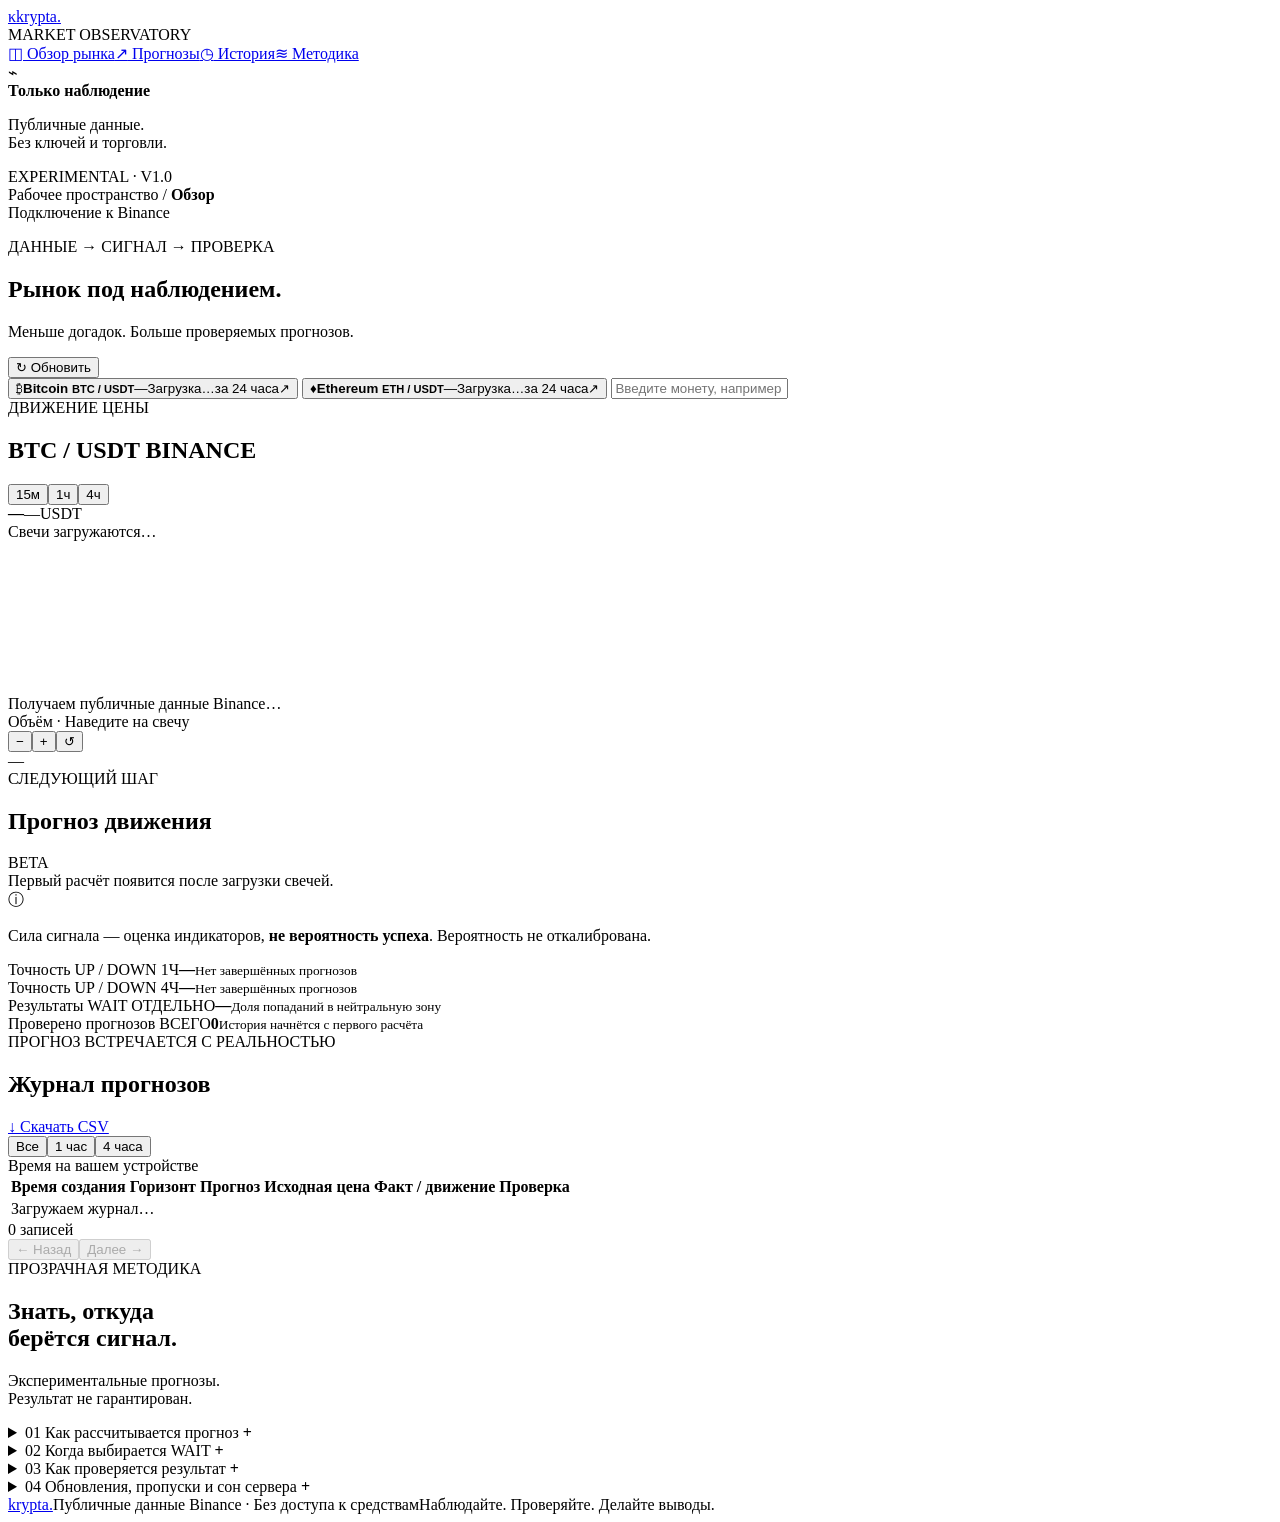
==== app/static/index.html @ 6041b958 "Update index.html" ====
<!doctype html>
<html lang="ru">
<head>
  <meta charset="utf-8"><meta name="viewport" content="width=device-width,initial-scale=1">
  <meta name="theme-color" content="#111a20">
  <meta name="description" content="BTC и ETH: публичные данные Binance, экспериментальные сигналы и прозрачная проверка прогнозов.">
  <title>Krypta — рынок под наблюдением</title>
  <link rel="icon" href="/static/favicon.svg" type="image/svg+xml">
  <link rel="stylesheet" href="/static/style.css">
  <script src="/static/chart.js" defer></script><script src="/static/app.js" defer></script>
</head>
<body>
<aside class="sidebar">
  <a class="brand" href="#overview" aria-label="Krypta, обзор"><span class="brand-mark">κ</span>krypta<span class="brand-dot">.</span></a>
  <div class="workspace-label">MARKET OBSERVATORY</div>
  <nav aria-label="Навигация"><a class="nav-link active" href="#overview"><span>◫</span> Обзор рынка</a><a class="nav-link" href="#signals"><span>↗</span> Прогнозы</a><a class="nav-link" href="#history"><span>◷</span> История</a><a class="nav-link" href="#method"><span>≋</span> Методика</a></nav>
  <div class="sidebar-bottom"><div class="read-only-icon">⌁</div><strong>Только наблюдение</strong><p>Публичные данные.<br>Без ключей и торговли.</p><span class="version">EXPERIMENTAL · V1.0</span></div>
</aside>
<main id="overview">
  <header class="topbar"><div class="breadcrumb">Рабочее пространство <span>/</span> <strong>Обзор</strong></div><div class="connection"><span class="status-dot" id="connection-dot"></span><span id="connection-text">Подключение к Binance</span></div></header>
  <div class="page-content">
    <section class="page-heading"><div><p class="eyebrow">ДАННЫЕ → СИГНАЛ → ПРОВЕРКА</p><h1>Рынок под наблюдением<span>.</span></h1><p class="subtitle">Меньше догадок. Больше проверяемых прогнозов.</p></div><button id="refresh" class="button subtle" type="button"><span id="refresh-icon">↻</span> Обновить</button></section>
    <div class="notice error hidden" id="error" role="alert"></div>
    <div class="notice hidden" id="storage-notice"></div>
    <section class="market-cards" aria-label="Выбор валютной пары">
      <button class="market-card selected" data-symbol="BTCUSDT" aria-pressed="true"><span class="coin-icon btc">₿</span><span class="coin-info"><strong>Bitcoin <small>BTC / USDT</small></strong><span class="market-value" id="btc-price">—</span></span><span class="coin-right"><span class="market-change" id="btc-change">Загрузка…</span><span class="small-label">за 24 часа</span></span><span class="selected-indicator">↗</span></button>
      <button class="market-card" data-symbol="ETHUSDT" aria-pressed="false"><span class="coin-icon eth">♦</span><span class="coin-info"><strong>Ethereum <small>ETH / USDT</small></strong><span class="market-value" id="eth-price">—</span></span><span class="coin-right"><span class="market-change" id="eth-change">Загрузка…</span><span class="small-label">за 24 часа</span></span><span class="selected-indicator">↗</span></button>
      <input id="symbol-search" type="text" placeholder="Введите монету, например SOLUSDT">
    </section>
    <div class="analysis-grid">
      <section class="panel chart-panel" aria-labelledby="chart-title">
        <div class="panel-top"><div><div class="section-kicker">ДВИЖЕНИЕ ЦЕНЫ</div><h2 id="chart-title">BTC / USDT <span class="exchange-label">BINANCE</span></h2></div><div class="segmented" id="intervals" aria-label="Интервал свечей"><button data-interval="15m" aria-pressed="false">15м</button><button data-interval="1h" class="active" aria-pressed="true">1ч</button><button data-interval="4h" aria-pressed="false">4ч</button></div></div>
        <div class="quote-line"><strong id="main-price">—</strong><span id="main-change">—</span><span class="currency-label">USDT</span></div>
        <div class="ohlc" id="ohlc" aria-live="off">Свечи загружаются…</div>
        <div class="chart-wrap"><canvas id="chart" role="img" aria-label="Интерактивный свечной график цены. Масштаб меняется кнопками или колёсиком; перетаскивание сдвигает график."></canvas><div class="chart-message" id="chart-message">Получаем публичные данные Binance…</div></div>
        <div class="chart-bottom"><span><i class="legend-dot"></i> Объём <span class="chart-hint">· Наведите на свечу</span></span><div class="chart-controls"><button id="zoom-out" aria-label="Уменьшить масштаб">−</button><button id="zoom-in" aria-label="Увеличить масштаб">+</button><button id="chart-reset" aria-label="Показать последние свечи">↺</button></div><span id="updated">—</span></div>
      </section>
      <section class="panel signals-panel" id="signals" aria-labelledby="signals-title"><div class="panel-top"><div><div class="section-kicker">СЛЕДУЮЩИЙ ШАГ</div><h2 id="signals-title">Прогноз движения</h2></div><span class="beta-tag">BETA</span></div><div id="forecast-cards" class="forecast-list"><div class="empty compact">Первый расчёт появится после загрузки свечей.</div></div><div class="signal-disclaimer"><span>ⓘ</span><p>Сила сигнала — оценка индикаторов, <strong>не вероятность успеха</strong>. Вероятность не откалибрована.</p></div></section>
    </div>
    <section class="stats-grid" aria-label="Результаты проверки"><div class="stat"><span class="stat-label">Точность UP / DOWN <span>1Ч</span></span><strong id="accuracy-1">—</strong><small id="sample-1">Нет завершённых прогнозов</small></div><div class="stat"><span class="stat-label">Точность UP / DOWN <span>4Ч</span></span><strong id="accuracy-4">—</strong><small id="sample-4">Нет завершённых прогнозов</small></div><div class="stat"><span class="stat-label">Результаты WAIT <span>ОТДЕЛЬНО</span></span><strong id="wait-score">—</strong><small id="wait-sample">Доля попаданий в нейтральную зону</small></div><div class="stat"><span class="stat-label">Проверено прогнозов <span>ВСЕГО</span></span><strong id="evaluated-total">0</strong><small id="pending-total">История начнётся с первого расчёта</small></div></section>
    <section class="panel history-panel" id="history" aria-labelledby="history-title"><div class="panel-top"><div><div class="section-kicker">ПРОГНОЗ ВСТРЕЧАЕТСЯ С РЕАЛЬНОСТЬЮ</div><h2 id="history-title">Журнал прогнозов</h2></div><a id="export" class="button subtle" href="/api/export.csv?symbol=BTCUSDT" download>↓ <span>Скачать CSV</span></a></div><div class="history-toolbar"><div class="segmented" id="history-filters" aria-label="Горизонт прогноза"><button data-horizon="0" class="active" aria-pressed="true">Все</button><button data-horizon="1" aria-pressed="false">1 час</button><button data-horizon="4" aria-pressed="false">4 часа</button></div><span class="small-label">Время на вашем устройстве</span></div><div class="table-scroll"><table><thead><tr><th>Время создания</th><th>Горизонт</th><th>Прогноз</th><th>Исходная цена</th><th>Факт / движение</th><th>Проверка</th></tr></thead><tbody id="history-body"><tr><td colspan="6"><div class="empty">Загружаем журнал…</div></td></tr></tbody></table></div><div class="table-footer"><span id="history-count">0 записей</span><div><button class="button subtle" id="previous" disabled>← Назад</button><button class="button subtle" id="next" disabled>Далее →</button></div></div></section>
    <section class="method-section" id="method"><div><span class="section-kicker">ПРОЗРАЧНАЯ МЕТОДИКА</span><h2>Знать, откуда<br>берётся сигнал.</h2><p>Экспериментальные прогнозы.<br>Результат не гарантирован.</p></div><div class="method-details"><details><summary><span>01</span> Как рассчитывается прогноз <b>+</b></summary><p>Для 1 часа анализируем 100 закрытых свечей по 15 минут, для 4 часов — 100 часовых. Считаем EMA12/26, RSI14, ATR14 и импульс за 4 свечи. Взвешенный сигнал S = 0,5 × тренд + 0,3 × импульс + 0,2 × RSI; компоненты нормированы от −1 до +1. Сила сигнала = |S| × 100. Это эвристическая шкала, не вероятность.</p></details><details><summary><span>02</span> Когда выбирается WAIT <b>+</b></summary><p>Нейтральная зона δ = max(0,12%; 0,5 × ATR%). Прокси движения = S × ATR% × 2. WAIT выбирается при |S| &lt; 0,25 или |прокси| ≤ δ. Иначе знак сигнала определяет UP или DOWN. Прокси используется только как правило классификации, а не целевая цена.</p></details><details><summary><span>03</span> Как проверяется результат <b>+</b></summary><p>Исходная цена — закрытие последней доступной минутной свечи. Горизонт отсчитывается от её границы, которая может быть до 2 минут раньше записи прогноза. Факт — закрытие минутной свечи точно на границе +1ч / +4ч. Изменение выше +δ означает UP, ниже −δ — DOWN, внутри зоны — WAIT. Порог фиксируется при создании. Точность направленных прогнозов и WAIT считается отдельно, по текущей паре. Перекрывающиеся горизонты зависимы: это наблюдаемая статистика, не доказательство будущей эффективности.</p></details><details><summary><span>04</span> Обновления, пропуски и сон сервера <b>+</b></summary><p>Цена обновляется каждые 15 секунд, свечи и журнал — каждые 30. Новые прогнозы создаются раз в 15 минут, пока сервер работает. При отсутствии данных прогноз не создаётся. После сна проверяем сохранённые прогнозы по историческим свечам; пропущенные прогнозы задним числом не добавляются. Нет целевой свечи — проверка ждёт. Свеча графика, которая ещё формируется, не участвует в прогнозах.</p></details></div></section>
    <footer><a class="footer-brand" href="#overview">krypta.</a><span>Публичные данные Binance · Без доступа к средствам</span><span>Наблюдайте. Проверяйте. Делайте выводы.</span></footer>
  </div>
</main>
</body></html>
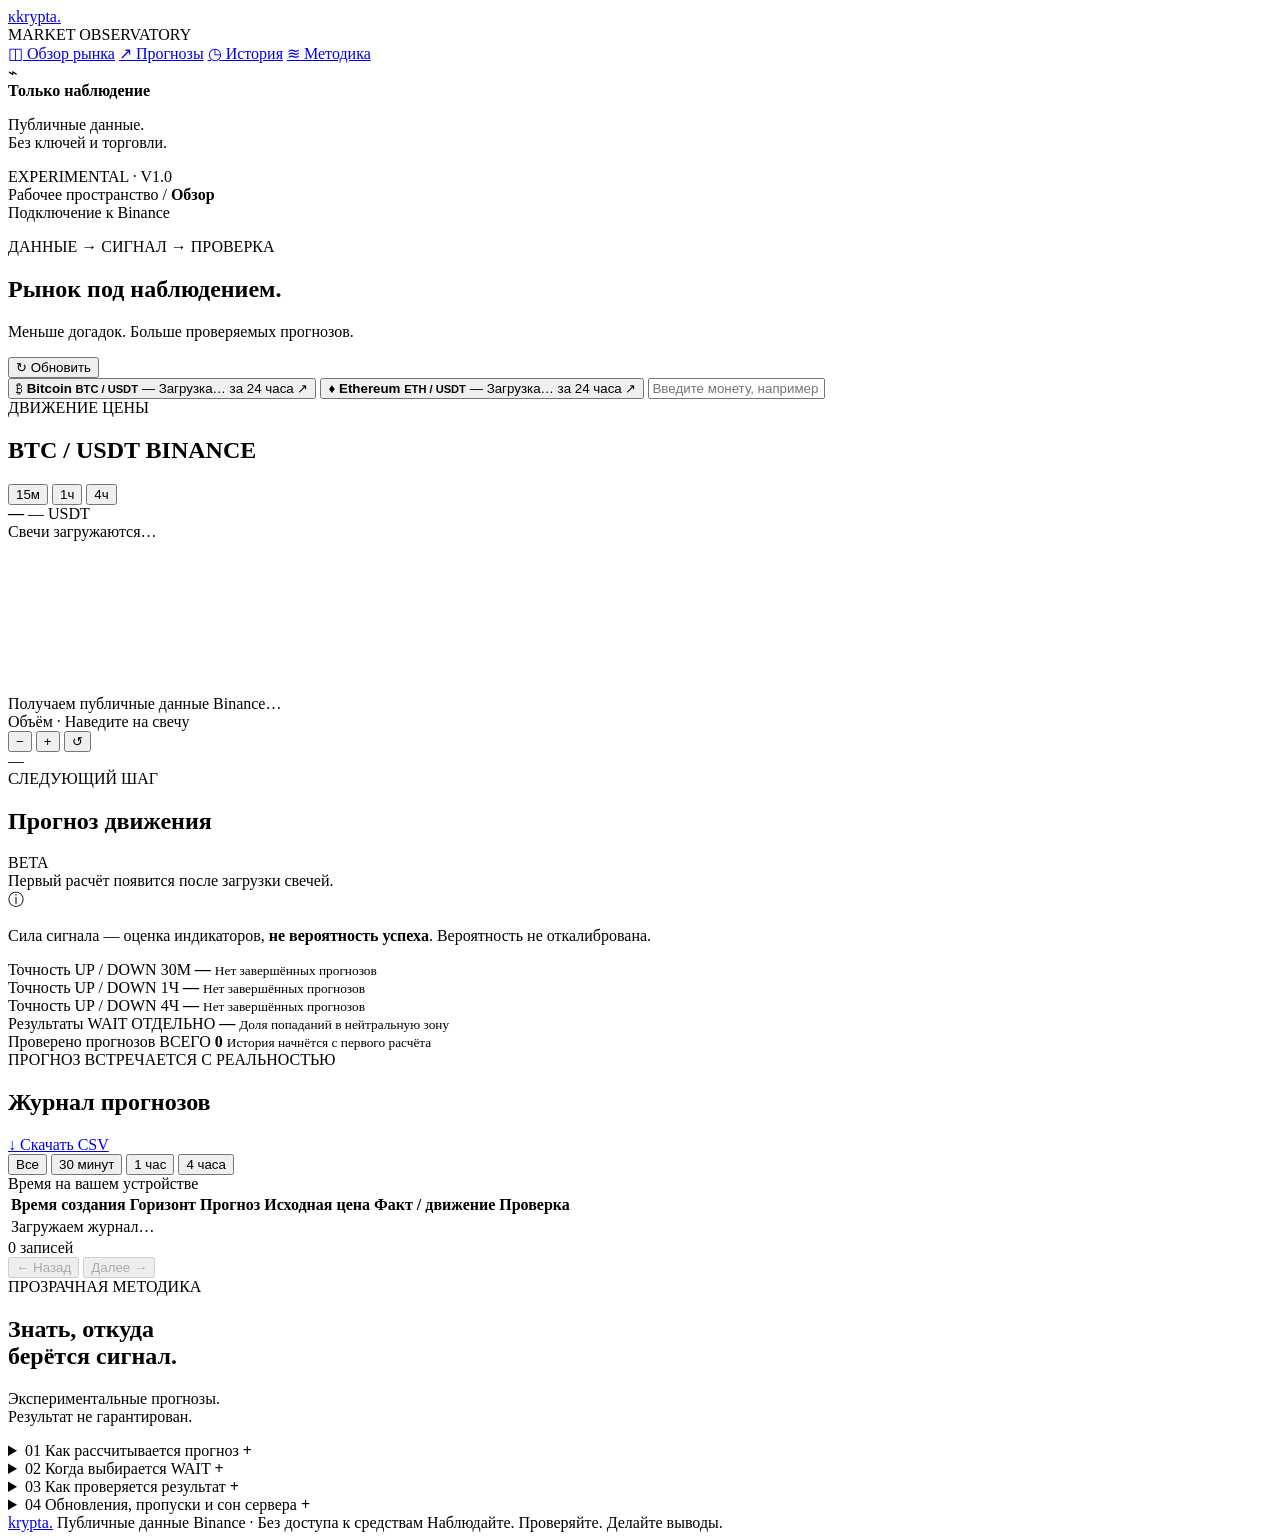
==== commit 7c3f74c8: "Update index.html" ====
--- a/app/static/index.html
+++ b/app/static/index.html
@@ -1,46 +1,464 @@
 <!doctype html>
 <html lang="ru">
 <head>
-  <meta charset="utf-8"><meta name="viewport" content="width=device-width,initial-scale=1">
+  <meta charset="utf-8">
+  <meta name="viewport" content="width=device-width,initial-scale=1">
   <meta name="theme-color" content="#111a20">
-  <meta name="description" content="BTC и ETH: публичные данные Binance, экспериментальные сигналы и прозрачная проверка прогнозов.">
+  <meta name="description" content="Криптоаналитика: публичные данные Binance, экспериментальные сигналы и прозрачная проверка прогнозов.">
   <title>Krypta — рынок под наблюдением</title>
   <link rel="icon" href="/static/favicon.svg" type="image/svg+xml">
   <link rel="stylesheet" href="/static/style.css">
-  <script src="/static/chart.js" defer></script><script src="/static/app.js" defer></script>
+  <script src="/static/chart.js" defer></script>
+  <script src="/static/app.js" defer></script>
 </head>
+
 <body>
+
 <aside class="sidebar">
-  <a class="brand" href="#overview" aria-label="Krypta, обзор"><span class="brand-mark">κ</span>krypta<span class="brand-dot">.</span></a>
+  <a class="brand" href="#overview" aria-label="Krypta, обзор">
+    <span class="brand-mark">κ</span>krypta<span class="brand-dot">.</span>
+  </a>
+
   <div class="workspace-label">MARKET OBSERVATORY</div>
-  <nav aria-label="Навигация"><a class="nav-link active" href="#overview"><span>◫</span> Обзор рынка</a><a class="nav-link" href="#signals"><span>↗</span> Прогнозы</a><a class="nav-link" href="#history"><span>◷</span> История</a><a class="nav-link" href="#method"><span>≋</span> Методика</a></nav>
-  <div class="sidebar-bottom"><div class="read-only-icon">⌁</div><strong>Только наблюдение</strong><p>Публичные данные.<br>Без ключей и торговли.</p><span class="version">EXPERIMENTAL · V1.0</span></div>
+
+  <nav aria-label="Навигация">
+    <a class="nav-link active" href="#overview"><span>◫</span> Обзор рынка</a>
+    <a class="nav-link" href="#signals"><span>↗</span> Прогнозы</a>
+    <a class="nav-link" href="#history"><span>◷</span> История</a>
+    <a class="nav-link" href="#method"><span>≋</span> Методика</a>
+  </nav>
+
+  <div class="sidebar-bottom">
+    <div class="read-only-icon">⌁</div>
+    <strong>Только наблюдение</strong>
+    <p>Публичные данные.<br>Без ключей и торговли.</p>
+    <span class="version">EXPERIMENTAL · V1.0</span>
+  </div>
 </aside>
+
 <main id="overview">
-  <header class="topbar"><div class="breadcrumb">Рабочее пространство <span>/</span> <strong>Обзор</strong></div><div class="connection"><span class="status-dot" id="connection-dot"></span><span id="connection-text">Подключение к Binance</span></div></header>
+
+  <header class="topbar">
+    <div class="breadcrumb">
+      Рабочее пространство <span>/</span> <strong>Обзор</strong>
+    </div>
+
+    <div class="connection">
+      <span class="status-dot" id="connection-dot"></span>
+      <span id="connection-text">Подключение к Binance</span>
+    </div>
+  </header>
+
   <div class="page-content">
-    <section class="page-heading"><div><p class="eyebrow">ДАННЫЕ → СИГНАЛ → ПРОВЕРКА</p><h1>Рынок под наблюдением<span>.</span></h1><p class="subtitle">Меньше догадок. Больше проверяемых прогнозов.</p></div><button id="refresh" class="button subtle" type="button"><span id="refresh-icon">↻</span> Обновить</button></section>
+
+    <section class="page-heading">
+      <div>
+        <p class="eyebrow">ДАННЫЕ → СИГНАЛ → ПРОВЕРКА</p>
+        <h1>Рынок под наблюдением<span>.</span></h1>
+        <p class="subtitle">Меньше догадок. Больше проверяемых прогнозов.</p>
+      </div>
+
+      <button id="refresh" class="button subtle" type="button">
+        <span id="refresh-icon">↻</span> Обновить
+      </button>
+    </section>
+
     <div class="notice error hidden" id="error" role="alert"></div>
     <div class="notice hidden" id="storage-notice"></div>
+
     <section class="market-cards" aria-label="Выбор валютной пары">
-      <button class="market-card selected" data-symbol="BTCUSDT" aria-pressed="true"><span class="coin-icon btc">₿</span><span class="coin-info"><strong>Bitcoin <small>BTC / USDT</small></strong><span class="market-value" id="btc-price">—</span></span><span class="coin-right"><span class="market-change" id="btc-change">Загрузка…</span><span class="small-label">за 24 часа</span></span><span class="selected-indicator">↗</span></button>
-      <button class="market-card" data-symbol="ETHUSDT" aria-pressed="false"><span class="coin-icon eth">♦</span><span class="coin-info"><strong>Ethereum <small>ETH / USDT</small></strong><span class="market-value" id="eth-price">—</span></span><span class="coin-right"><span class="market-change" id="eth-change">Загрузка…</span><span class="small-label">за 24 часа</span></span><span class="selected-indicator">↗</span></button>
-      <input id="symbol-search" type="text" placeholder="Введите монету, например SOLUSDT">
+
+      <button class="market-card selected" data-symbol="BTCUSDT" aria-pressed="true">
+        <span class="coin-icon btc">₿</span>
+
+        <span class="coin-info">
+          <strong>
+            Bitcoin
+            <small>BTC / USDT</small>
+          </strong>
+          <span class="market-value" id="btc-price">—</span>
+        </span>
+
+        <span class="coin-right">
+          <span class="market-change" id="btc-change">Загрузка…</span>
+          <span class="small-label">за 24 часа</span>
+        </span>
+
+        <span class="selected-indicator">↗</span>
+      </button>
+
+      <button class="market-card" data-symbol="ETHUSDT" aria-pressed="false">
+        <span class="coin-icon eth">♦</span>
+
+        <span class="coin-info">
+          <strong>
+            Ethereum
+            <small>ETH / USDT</small>
+          </strong>
+          <span class="market-value" id="eth-price">—</span>
+        </span>
+
+        <span class="coin-right">
+          <span class="market-change" id="eth-change">Загрузка…</span>
+          <span class="small-label">за 24 часа</span>
+        </span>
+
+        <span class="selected-indicator">↗</span>
+      </button>
+
+      <input
+        id="symbol-search"
+        type="text"
+        placeholder="Введите монету, например SOL"
+      >
+
     </section>
+
     <div class="analysis-grid">
+
       <section class="panel chart-panel" aria-labelledby="chart-title">
-        <div class="panel-top"><div><div class="section-kicker">ДВИЖЕНИЕ ЦЕНЫ</div><h2 id="chart-title">BTC / USDT <span class="exchange-label">BINANCE</span></h2></div><div class="segmented" id="intervals" aria-label="Интервал свечей"><button data-interval="15m" aria-pressed="false">15м</button><button data-interval="1h" class="active" aria-pressed="true">1ч</button><button data-interval="4h" aria-pressed="false">4ч</button></div></div>
-        <div class="quote-line"><strong id="main-price">—</strong><span id="main-change">—</span><span class="currency-label">USDT</span></div>
-        <div class="ohlc" id="ohlc" aria-live="off">Свечи загружаются…</div>
-        <div class="chart-wrap"><canvas id="chart" role="img" aria-label="Интерактивный свечной график цены. Масштаб меняется кнопками или колёсиком; перетаскивание сдвигает график."></canvas><div class="chart-message" id="chart-message">Получаем публичные данные Binance…</div></div>
-        <div class="chart-bottom"><span><i class="legend-dot"></i> Объём <span class="chart-hint">· Наведите на свечу</span></span><div class="chart-controls"><button id="zoom-out" aria-label="Уменьшить масштаб">−</button><button id="zoom-in" aria-label="Увеличить масштаб">+</button><button id="chart-reset" aria-label="Показать последние свечи">↺</button></div><span id="updated">—</span></div>
+
+        <div class="panel-top">
+          <div>
+            <div class="section-kicker">ДВИЖЕНИЕ ЦЕНЫ</div>
+            <h2 id="chart-title">
+              BTC / USDT
+              <span class="exchange-label">BINANCE</span>
+            </h2>
+          </div>
+
+          <div class="segmented" id="intervals" aria-label="Интервал свечей">
+            <button data-interval="15m" aria-pressed="false">15м</button>
+            <button data-interval="1h" class="active" aria-pressed="true">1ч</button>
+            <button data-interval="4h" aria-pressed="false">4ч</button>
+          </div>
+        </div>
+
+        <div class="quote-line">
+          <strong id="main-price">—</strong>
+          <span id="main-change">—</span>
+          <span class="currency-label">USDT</span>
+        </div>
+
+        <div class="ohlc" id="ohlc" aria-live="off">
+          Свечи загружаются…
+        </div>
+
+        <div class="chart-wrap">
+          <canvas
+            id="chart"
+            role="img"
+            aria-label="Интерактивный свечной график цены."
+          ></canvas>
+
+          <div class="chart-message" id="chart-message">
+            Получаем публичные данные Binance…
+          </div>
+        </div>
+
+        <div class="chart-bottom">
+          <span>
+            <i class="legend-dot"></i>
+            Объём
+            <span class="chart-hint">· Наведите на свечу</span>
+          </span>
+
+          <div class="chart-controls">
+            <button id="zoom-out" aria-label="Уменьшить масштаб">−</button>
+            <button id="zoom-in" aria-label="Увеличить масштаб">+</button>
+            <button id="chart-reset" aria-label="Показать последние свечи">↺</button>
+          </div>
+
+          <span id="updated">—</span>
+        </div>
+
       </section>
-      <section class="panel signals-panel" id="signals" aria-labelledby="signals-title"><div class="panel-top"><div><div class="section-kicker">СЛЕДУЮЩИЙ ШАГ</div><h2 id="signals-title">Прогноз движения</h2></div><span class="beta-tag">BETA</span></div><div id="forecast-cards" class="forecast-list"><div class="empty compact">Первый расчёт появится после загрузки свечей.</div></div><div class="signal-disclaimer"><span>ⓘ</span><p>Сила сигнала — оценка индикаторов, <strong>не вероятность успеха</strong>. Вероятность не откалибрована.</p></div></section>
+
+      <section class="panel signals-panel" id="signals" aria-labelledby="signals-title">
+
+        <div class="panel-top">
+          <div>
+            <div class="section-kicker">СЛЕДУЮЩИЙ ШАГ</div>
+            <h2 id="signals-title">Прогноз движения</h2>
+          </div>
+
+          <span class="beta-tag">BETA</span>
+        </div>
+
+        <div id="forecast-cards" class="forecast-list">
+          <div class="empty compact">
+            Первый расчёт появится после загрузки свечей.
+          </div>
+        </div>
+
+        <div class="signal-disclaimer">
+          <span>ⓘ</span>
+          <p>
+            Сила сигнала — оценка индикаторов,
+            <strong>не вероятность успеха</strong>.
+            Вероятность не откалибрована.
+          </p>
+        </div>
+
+      </section>
+
     </div>
-    <section class="stats-grid" aria-label="Результаты проверки"><div class="stat"><span class="stat-label">Точность UP / DOWN <span>1Ч</span></span><strong id="accuracy-1">—</strong><small id="sample-1">Нет завершённых прогнозов</small></div><div class="stat"><span class="stat-label">Точность UP / DOWN <span>4Ч</span></span><strong id="accuracy-4">—</strong><small id="sample-4">Нет завершённых прогнозов</small></div><div class="stat"><span class="stat-label">Результаты WAIT <span>ОТДЕЛЬНО</span></span><strong id="wait-score">—</strong><small id="wait-sample">Доля попаданий в нейтральную зону</small></div><div class="stat"><span class="stat-label">Проверено прогнозов <span>ВСЕГО</span></span><strong id="evaluated-total">0</strong><small id="pending-total">История начнётся с первого расчёта</small></div></section>
-    <section class="panel history-panel" id="history" aria-labelledby="history-title"><div class="panel-top"><div><div class="section-kicker">ПРОГНОЗ ВСТРЕЧАЕТСЯ С РЕАЛЬНОСТЬЮ</div><h2 id="history-title">Журнал прогнозов</h2></div><a id="export" class="button subtle" href="/api/export.csv?symbol=BTCUSDT" download>↓ <span>Скачать CSV</span></a></div><div class="history-toolbar"><div class="segmented" id="history-filters" aria-label="Горизонт прогноза"><button data-horizon="0" class="active" aria-pressed="true">Все</button><button data-horizon="1" aria-pressed="false">1 час</button><button data-horizon="4" aria-pressed="false">4 часа</button></div><span class="small-label">Время на вашем устройстве</span></div><div class="table-scroll"><table><thead><tr><th>Время создания</th><th>Горизонт</th><th>Прогноз</th><th>Исходная цена</th><th>Факт / движение</th><th>Проверка</th></tr></thead><tbody id="history-body"><tr><td colspan="6"><div class="empty">Загружаем журнал…</div></td></tr></tbody></table></div><div class="table-footer"><span id="history-count">0 записей</span><div><button class="button subtle" id="previous" disabled>← Назад</button><button class="button subtle" id="next" disabled>Далее →</button></div></div></section>
-    <section class="method-section" id="method"><div><span class="section-kicker">ПРОЗРАЧНАЯ МЕТОДИКА</span><h2>Знать, откуда<br>берётся сигнал.</h2><p>Экспериментальные прогнозы.<br>Результат не гарантирован.</p></div><div class="method-details"><details><summary><span>01</span> Как рассчитывается прогноз <b>+</b></summary><p>Для 1 часа анализируем 100 закрытых свечей по 15 минут, для 4 часов — 100 часовых. Считаем EMA12/26, RSI14, ATR14 и импульс за 4 свечи. Взвешенный сигнал S = 0,5 × тренд + 0,3 × импульс + 0,2 × RSI; компоненты нормированы от −1 до +1. Сила сигнала = |S| × 100. Это эвристическая шкала, не вероятность.</p></details><details><summary><span>02</span> Когда выбирается WAIT <b>+</b></summary><p>Нейтральная зона δ = max(0,12%; 0,5 × ATR%). Прокси движения = S × ATR% × 2. WAIT выбирается при |S| &lt; 0,25 или |прокси| ≤ δ. Иначе знак сигнала определяет UP или DOWN. Прокси используется только как правило классификации, а не целевая цена.</p></details><details><summary><span>03</span> Как проверяется результат <b>+</b></summary><p>Исходная цена — закрытие последней доступной минутной свечи. Горизонт отсчитывается от её границы, которая может быть до 2 минут раньше записи прогноза. Факт — закрытие минутной свечи точно на границе +1ч / +4ч. Изменение выше +δ означает UP, ниже −δ — DOWN, внутри зоны — WAIT. Порог фиксируется при создании. Точность направленных прогнозов и WAIT считается отдельно, по текущей паре. Перекрывающиеся горизонты зависимы: это наблюдаемая статистика, не доказательство будущей эффективности.</p></details><details><summary><span>04</span> Обновления, пропуски и сон сервера <b>+</b></summary><p>Цена обновляется каждые 15 секунд, свечи и журнал — каждые 30. Новые прогнозы создаются раз в 15 минут, пока сервер работает. При отсутствии данных прогноз не создаётся. После сна проверяем сохранённые прогнозы по историческим свечам; пропущенные прогнозы задним числом не добавляются. Нет целевой свечи — проверка ждёт. Свеча графика, которая ещё формируется, не участвует в прогнозах.</p></details></div></section>
-    <footer><a class="footer-brand" href="#overview">krypta.</a><span>Публичные данные Binance · Без доступа к средствам</span><span>Наблюдайте. Проверяйте. Делайте выводы.</span></footer>
+
+    <section class="stats-grid" aria-label="Результаты проверки">
+
+      <div class="stat">
+        <span class="stat-label">
+          Точность UP / DOWN <span>30М</span>
+        </span>
+        <strong id="accuracy-30">—</strong>
+        <small id="sample-30">Нет завершённых прогнозов</small>
+      </div>
+
+      <div class="stat">
+        <span class="stat-label">
+          Точность UP / DOWN <span>1Ч</span>
+        </span>
+        <strong id="accuracy-1">—</strong>
+        <small id="sample-1">Нет завершённых прогнозов</small>
+      </div>
+
+      <div class="stat">
+        <span class="stat-label">
+          Точность UP / DOWN <span>4Ч</span>
+        </span>
+        <strong id="accuracy-4">—</strong>
+        <small id="sample-4">Нет завершённых прогнозов</small>
+      </div>
+
+      <div class="stat">
+        <span class="stat-label">
+          Результаты WAIT <span>ОТДЕЛЬНО</span>
+        </span>
+        <strong id="wait-score">—</strong>
+        <small id="wait-sample">Доля попаданий в нейтральную зону</small>
+      </div>
+
+      <div class="stat">
+        <span class="stat-label">
+          Проверено прогнозов <span>ВСЕГО</span>
+        </span>
+        <strong id="evaluated-total">0</strong>
+        <small id="pending-total">История начнётся с первого расчёта</small>
+      </div>
+
+    </section>
+
+    <section class="panel history-panel" id="history" aria-labelledby="history-title">
+
+      <div class="panel-top">
+        <div>
+          <div class="section-kicker">
+            ПРОГНОЗ ВСТРЕЧАЕТСЯ С РЕАЛЬНОСТЬЮ
+          </div>
+          <h2 id="history-title">Журнал прогнозов</h2>
+        </div>
+
+        <a
+          id="export"
+          class="button subtle"
+          href="/api/export.csv?symbol=BTCUSDT"
+          download
+        >
+          ↓ <span>Скачать CSV</span>
+        </a>
+      </div>
+
+      <div class="history-toolbar">
+
+        <div
+          class="segmented"
+          id="history-filters"
+          aria-label="Горизонт прогноза"
+        >
+          <button data-horizon="0" class="active" aria-pressed="true">
+            Все
+          </button>
+
+          <button data-horizon="30" aria-pressed="false">
+            30 минут
+          </button>
+
+          <button data-horizon="1" aria-pressed="false">
+            1 час
+          </button>
+
+          <button data-horizon="4" aria-pressed="false">
+            4 часа
+          </button>
+        </div>
+
+        <span class="small-label">
+          Время на вашем устройстве
+        </span>
+
+      </div>
+
+      <div class="table-scroll">
+
+        <table>
+
+          <thead>
+            <tr>
+              <th>Время создания</th>
+              <th>Горизонт</th>
+              <th>Прогноз</th>
+              <th>Исходная цена</th>
+              <th>Факт / движение</th>
+              <th>Проверка</th>
+            </tr>
+          </thead>
+
+          <tbody id="history-body">
+            <tr>
+              <td colspan="6">
+                <div class="empty">
+                  Загружаем журнал…
+                </div>
+              </td>
+            </tr>
+          </tbody>
+
+        </table>
+
+      </div>
+
+      <div class="table-footer">
+
+        <span id="history-count">
+          0 записей
+        </span>
+
+        <div>
+          <button
+            class="button subtle"
+            id="previous"
+            disabled
+          >
+            ← Назад
+          </button>
+
+          <button
+            class="button subtle"
+            id="next"
+            disabled
+          >
+            Далее →
+          </button>
+        </div>
+
+      </div>
+
+    </section>
+
+    <section class="method-section" id="method">
+
+      <div>
+        <span class="section-kicker">
+          ПРОЗРАЧНАЯ МЕТОДИКА
+        </span>
+
+        <h2>
+          Знать, откуда<br>
+          берётся сигнал.
+        </h2>
+
+        <p>
+          Экспериментальные прогнозы.<br>
+          Результат не гарантирован.
+        </p>
+      </div>
+
+      <div class="method-details">
+
+        <details>
+          <summary>
+            <span>01</span>
+            Как рассчитывается прогноз
+            <b>+</b>
+          </summary>
+
+          <p>
+            Для 30 минут и 1 часа анализируем 100 закрытых
+            15-минутных свечей, для 4 часов — 100 часовых.
+            Считаем EMA12/26, RSI14, ATR14 и импульс.
+            Взвешенный сигнал S = 0,5 × тренд +
+            0,3 × импульс + 0,2 × RSI.
+            Сила сигнала = |S| × 100.
+            Это эвристическая шкала, не вероятность.
+          </p>
+        </details>
+
+        <details>
+          <summary>
+            <span>02</span>
+            Когда выбирается WAIT
+            <b>+</b>
+          </summary>
+
+          <p>
+            Для прогноза на 30 минут расчёт ожидаемого движения
+            учитывает 2 свечи по 15 минут.
+            Для 1 часа — 4 свечи по 15 минут,
+            для 4 часов — 4 часовые свечи.
+            WAIT выбирается при слабом сигнале
+            или если ожидаемое движение остаётся
+            внутри нейтральной зоны.
+          </p>
+        </details>
+
+        <details>
+          <summary>
+            <span>03</span>
+            Как проверяется результат
+            <b>+</b>
+          </summary>
+
+          <p>
+            Исходная цена — закрытие последней доступной минутной свечи.
+            Для 30-минутного прогноза результат проверяется через 30 минут,
+            для остальных — через 1 или 4 часа.
+            Фактическое движение сравнивается с нейтральной зоной,
+            зафиксированной при создании прогноза.
+            UP / DOWN и WAIT оцениваются по фактическому движению цены.
+          </p>
+        </details>
+
+        <details>
+          <summary>
+            <span>04</span>
+            Обновления, пропуски и сон сервера
+            <b>+</b>
+          </summary>
+
+          <p>
+            Цена обновляется каждые 15 секунд,
+            свечи и журнал — каждые 30 секунд.
+            Новые прогнозы создаются раз в 15 минут,
+            пока сервер работает.
+            При отсутствии данных прогноз не создаётся.
+            После сна сохранённые прогнозы проверяются
+            по историческим свечам.
+            Пропущенные прогнозы задним числом не добавляются.
+          </p>
+        </details>
+
+      </div>
+
+    </section>
+
+    <footer>
+      <a class="footer-brand" href="#overview">krypta.</a>
+      <span>Публичные данные Binance · Без доступа к средствам</span>
+      <span>Наблюдайте. Проверяйте. Делайте выводы.</span>
+    </footer>
+
   </div>
 </main>
-</body></html>
+
+</body>
+</html>
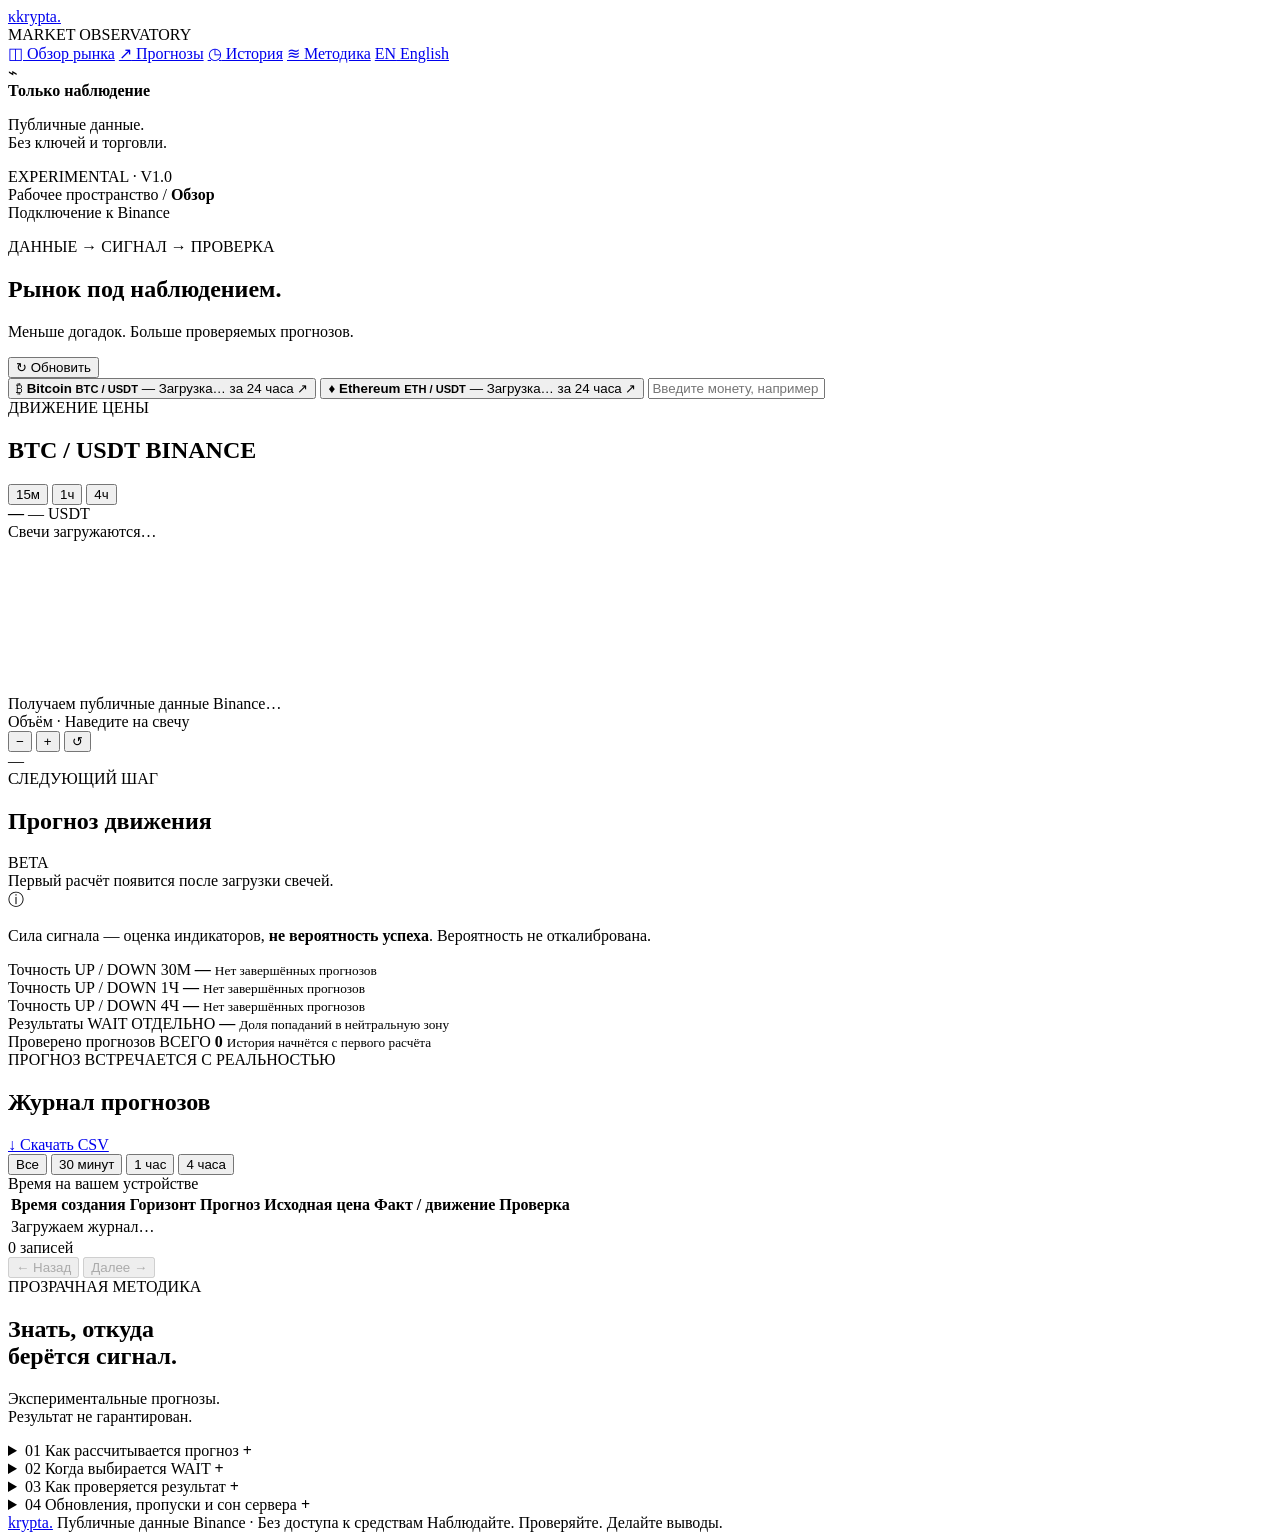
==== commit 932a92d4: "Update index.html" ====
--- a/app/static/index.html
+++ b/app/static/index.html
@@ -4,8 +4,11 @@
   <meta charset="utf-8">
   <meta name="viewport" content="width=device-width,initial-scale=1">
   <meta name="theme-color" content="#111a20">
-  <meta name="description" content="Криптоаналитика: публичные данные Binance, экспериментальные сигналы и прозрачная проверка прогнозов.">
-  <title>Krypta — рынок под наблюдением</title>
+  <meta name="description" content="Анализ криптовалют онлайн: Bitcoin, Ethereum и другие монеты Binance. Прогноз движения цены на 30 минут, 1 час и 4 часа, графики, технические индикаторы и история точности прогнозов.">
+<title>Krypta — анализ и прогноз криптовалют онлайн | BTC, ETH, Binance</title>
+  <link rel="canonical" href="https://crypto-analytics-zh7n.onrender.com/">
+<meta name="robots" content="index, follow">
+<meta name="googlebot" content="index, follow">
   <link rel="icon" href="/static/favicon.svg" type="image/svg+xml">
   <link rel="stylesheet" href="/static/style.css">
   <script src="/static/chart.js" defer></script>
@@ -26,6 +29,7 @@
     <a class="nav-link" href="#signals"><span>↗</span> Прогнозы</a>
     <a class="nav-link" href="#history"><span>◷</span> История</a>
     <a class="nav-link" href="#method"><span>≋</span> Методика</a>
+    <a class="nav-link" href="/en/"><span>EN</span> English</a>
   </nav>
 
   <div class="sidebar-bottom">
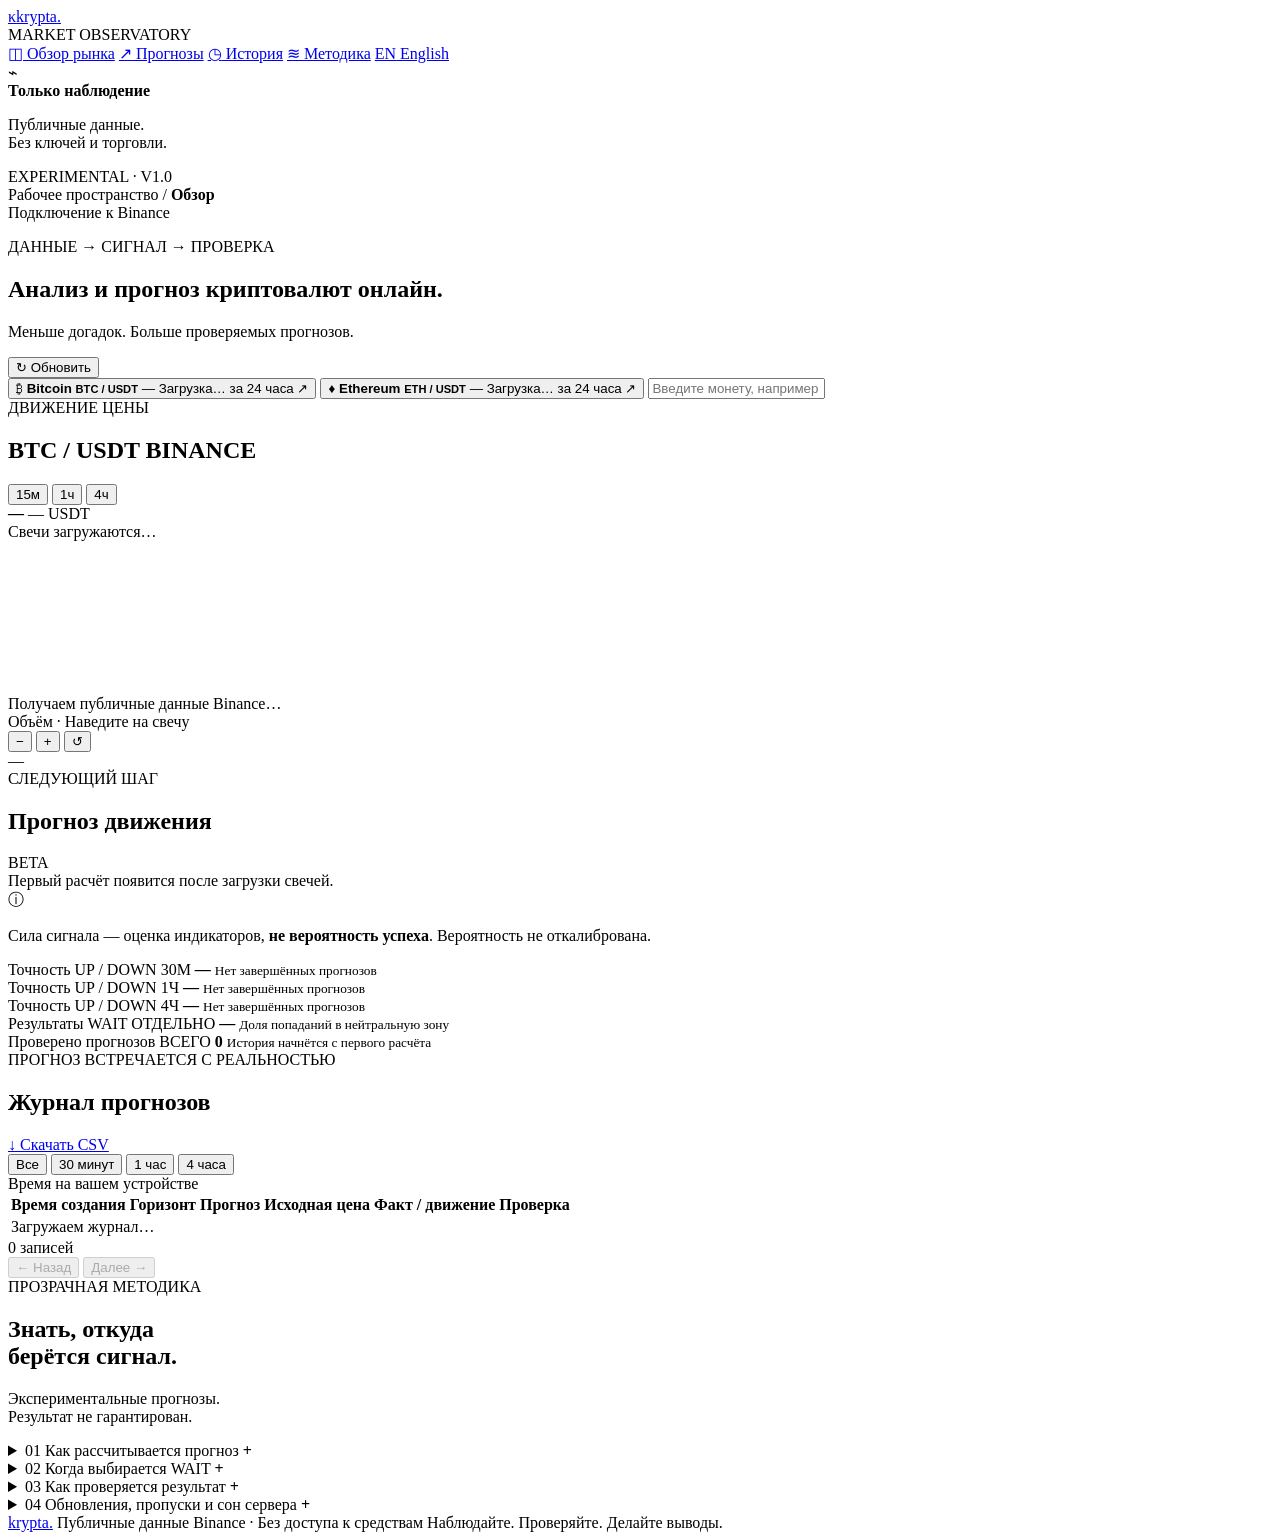
==== commit 19be208f: "Update index.html" ====
--- a/app/static/index.html
+++ b/app/static/index.html
@@ -7,6 +7,9 @@
   <meta name="description" content="Анализ криптовалют онлайн: Bitcoin, Ethereum и другие монеты Binance. Прогноз движения цены на 30 минут, 1 час и 4 часа, графики, технические индикаторы и история точности прогнозов.">
 <title>Krypta — анализ и прогноз криптовалют онлайн | BTC, ETH, Binance</title>
   <link rel="canonical" href="https://crypto-analytics-zh7n.onrender.com/">
+  <link rel="alternate" hreflang="ru" href="https://crypto-analytics-zh7n.onrender.com/">
+  <link rel="alternate" hreflang="en" href="https://crypto-analytics-zh7n.onrender.com/en/">
+  <link rel="alternate" hreflang="x-default" href="https://crypto-analytics-zh7n.onrender.com/">
 <meta name="robots" content="index, follow">
 <meta name="googlebot" content="index, follow">
   <link rel="icon" href="/static/favicon.svg" type="image/svg+xml">
@@ -58,7 +61,7 @@
     <section class="page-heading">
       <div>
         <p class="eyebrow">ДАННЫЕ → СИГНАЛ → ПРОВЕРКА</p>
-        <h1>Рынок под наблюдением<span>.</span></h1>
+        <h1>Анализ и прогноз криптовалют онлайн<span>.</span></h1>
         <p class="subtitle">Меньше догадок. Больше проверяемых прогнозов.</p>
       </div>
 
